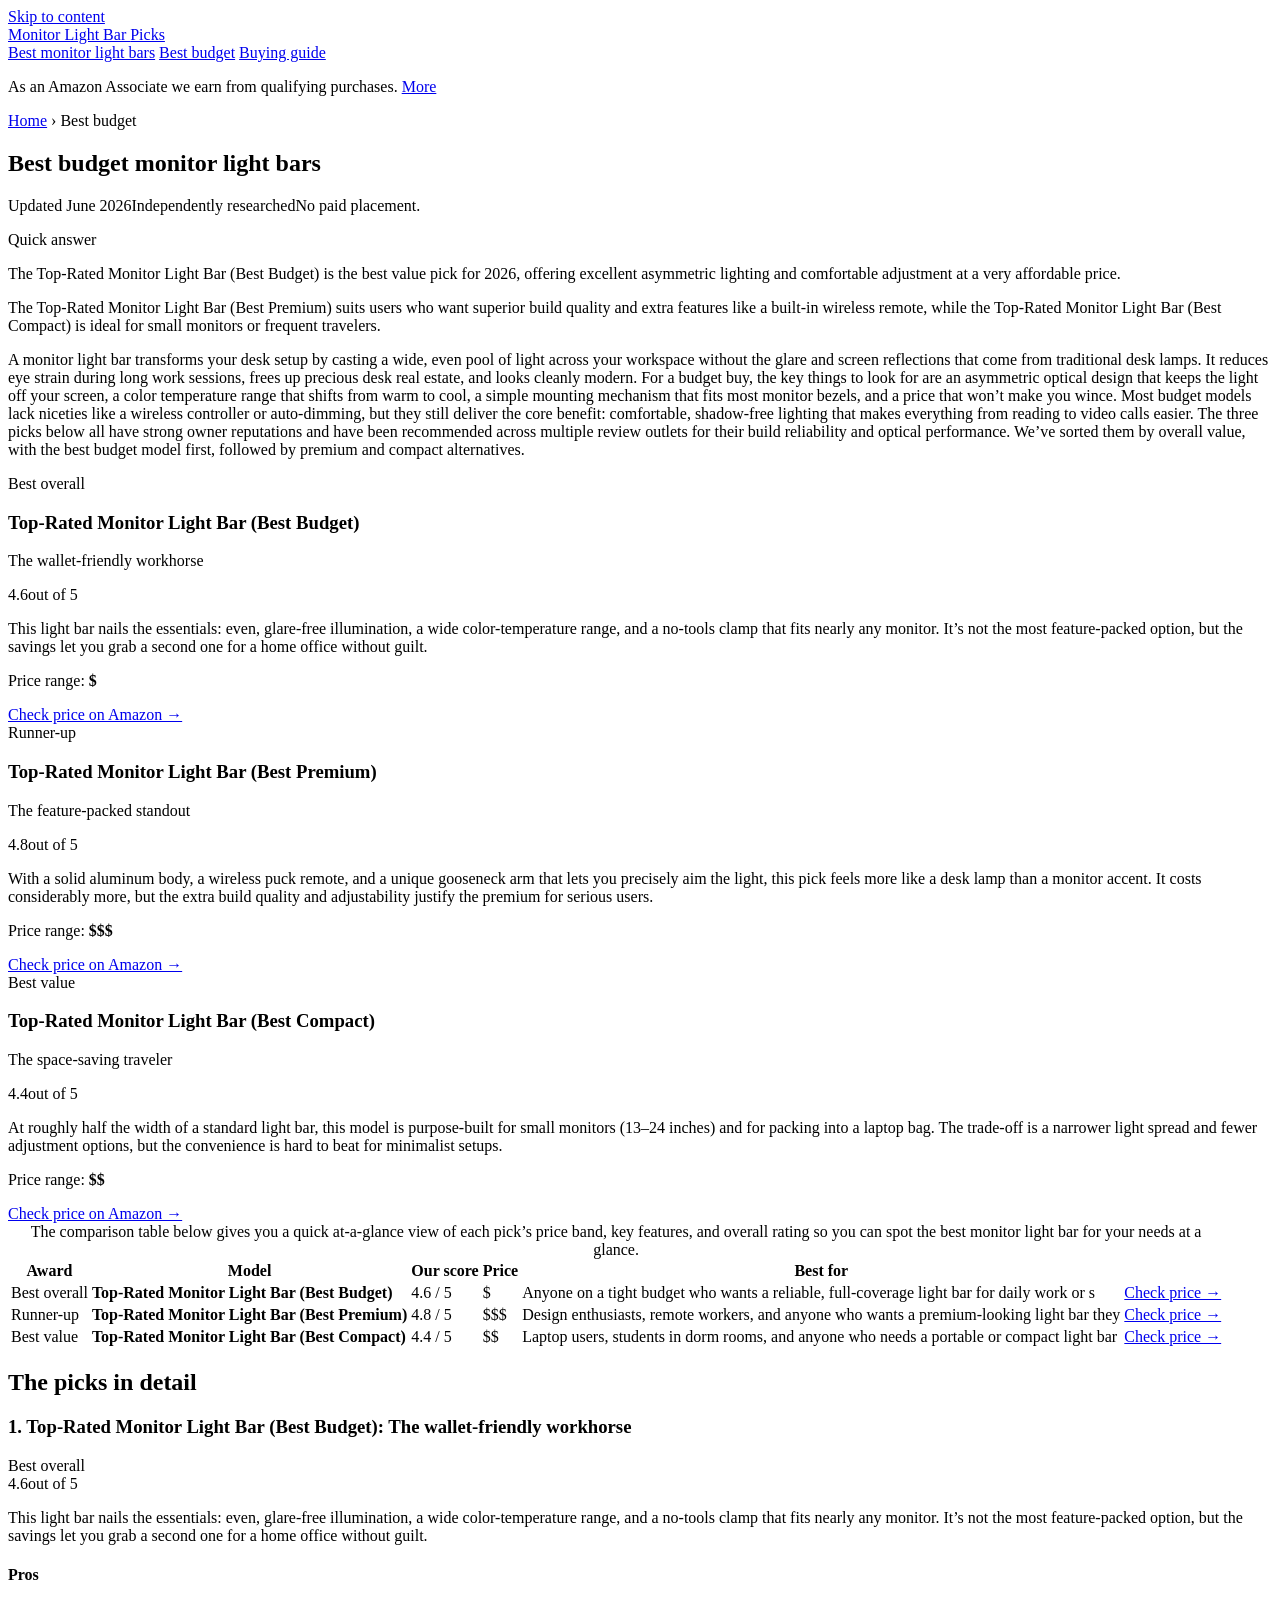
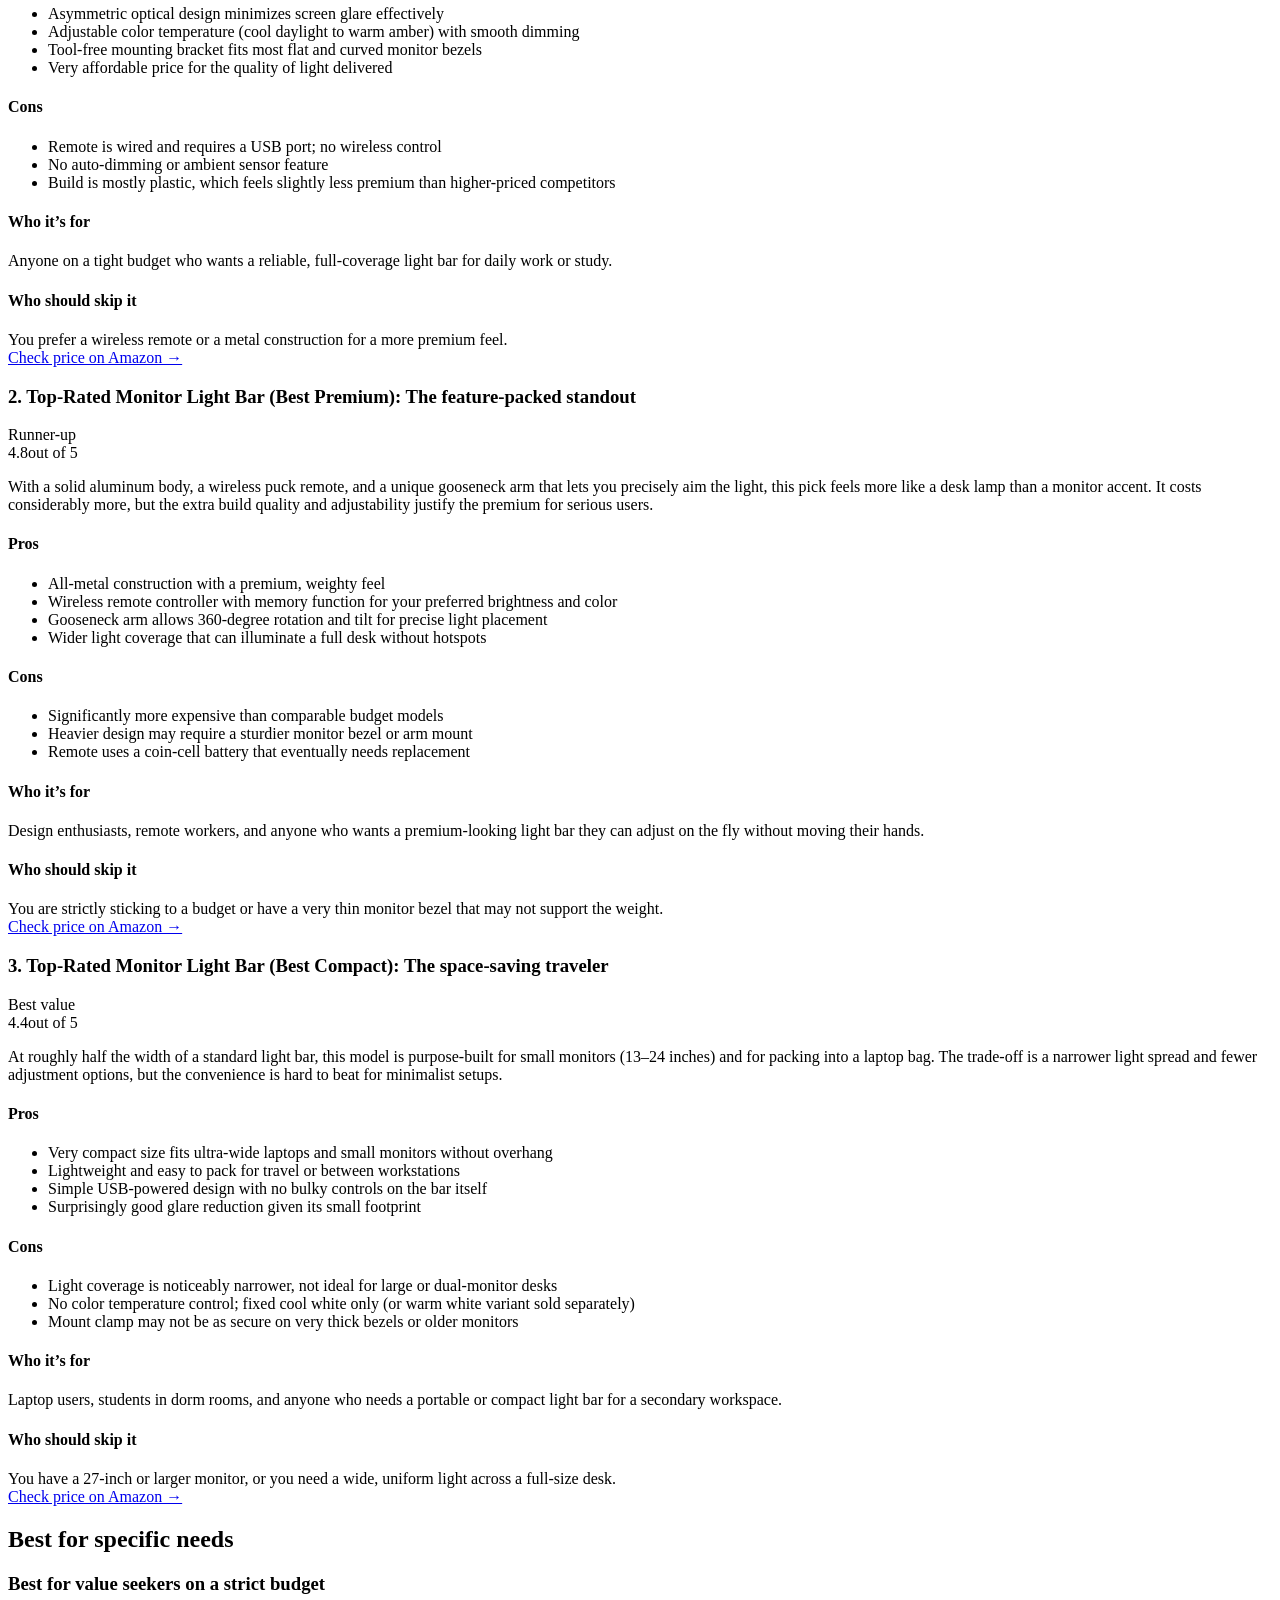
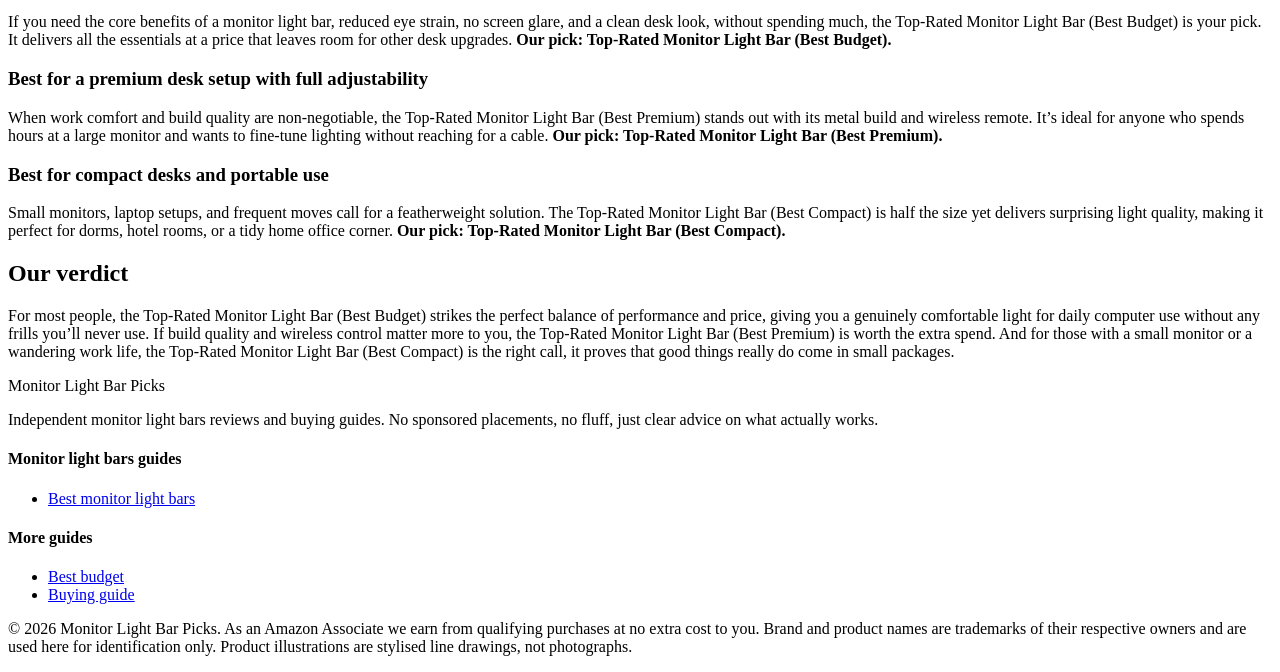
==== best-budget-monitor-light-bar/index.html @ 4739bb89 "Rebuild with gold-standard generator: fix /<repo>/ link prefix, add SEO + GEO + JSON-LD" ====
<!DOCTYPE html>
<html lang="en">
<head>
  <meta charset="UTF-8">
  <meta name="viewport" content="width=device-width, initial-scale=1">
  <title>Best budget monitor light bars for 2026 | Monitor Light Bar Picks</title>
  <meta name="description" content="The best budget monitor light bars in 2026. Great performance without the premium price.">
  <link rel="canonical" href="https://lee-fuhr.github.io/monitor-light-bar-picks/best-budget-monitor-light-bar/">
  <meta name="robots" content="index, follow, max-image-preview:large">
  <meta property="og:type" content="article">
  <meta property="og:site_name" content="Monitor Light Bar Picks">
  <meta property="og:title" content="Best budget monitor light bars for 2026 | Monitor Light Bar Picks">
  <meta property="og:description" content="The best budget monitor light bars in 2026. Great performance without the premium price.">
  <meta property="og:url" content="https://lee-fuhr.github.io/monitor-light-bar-picks/best-budget-monitor-light-bar/">
  <meta name="twitter:card" content="summary_large_image">
  <meta name="twitter:title" content="Best budget monitor light bars for 2026 | Monitor Light Bar Picks">
  <meta name="twitter:description" content="The best budget monitor light bars in 2026. Great performance without the premium price.">
  <link rel="stylesheet" href="/monitor-light-bar-picks/css/style.css">
  <script defer data-domain="lee-fuhr.github.io/monitor-light-bar-picks" src="https://plausible.io/js/script.js"></script>
<script type="application/ld+json">
{
  "@context": "https://schema.org",
  "@graph": [
    {
      "@type": "WebSite",
      "@id": "https://lee-fuhr.github.io/monitor-light-bar-picks/#website",
      "url": "https://lee-fuhr.github.io/monitor-light-bar-picks/",
      "name": "Monitor Light Bar Picks",
      "publisher": {
        "@type": "Organization",
        "name": "Monitor Light Bar Picks"
      }
    },
    {
      "@type": "BreadcrumbList",
      "itemListElement": [
        {
          "@type": "ListItem",
          "position": 1,
          "name": "Home",
          "item": "https://lee-fuhr.github.io/monitor-light-bar-picks/"
        },
        {
          "@type": "ListItem",
          "position": 2,
          "name": "Best budget",
          "item": "https://lee-fuhr.github.io/monitor-light-bar-picks/best-budget-monitor-light-bar/"
        }
      ]
    },
    {
      "@type": "ItemList",
      "name": "Best budget monitor light bars",
      "itemListOrder": "https://schema.org/ItemListOrderDescending",
      "numberOfItems": 3,
      "itemListElement": [
        {
          "@type": "ListItem",
          "position": 1,
          "item": {
            "@type": "Product",
            "name": "Top-Rated Monitor Light Bar (Best Budget)",
            "description": "",
            "review": {
              "@type": "Review",
              "reviewBody": "",
              "author": {
                "@type": "Organization",
                "name": "Monitor Light Bar Picks"
              },
              "reviewRating": {
                "@type": "Rating",
                "ratingValue": 4.6,
                "bestRating": 5,
                "worstRating": 1
              }
            },
            "offers": {
              "@type": "Offer",
              "url": "https://www.amazon.com/s?k=Top-Rated+Monitor+Light+Bar+%28Best+Budget%29&tag=leefuhrpicks-20",
              "availability": "https://schema.org/InStock",
              "priceCurrency": "USD"
            }
          }
        },
        {
          "@type": "ListItem",
          "position": 2,
          "item": {
            "@type": "Product",
            "name": "Top-Rated Monitor Light Bar (Best Premium)",
            "description": "",
            "review": {
              "@type": "Review",
              "reviewBody": "",
              "author": {
                "@type": "Organization",
                "name": "Monitor Light Bar Picks"
              },
              "reviewRating": {
                "@type": "Rating",
                "ratingValue": 4.8,
                "bestRating": 5,
                "worstRating": 1
              }
            },
            "offers": {
              "@type": "Offer",
              "url": "https://www.amazon.com/s?k=Top-Rated+Monitor+Light+Bar+%28Best+Premium%29&tag=leefuhrpicks-20",
              "availability": "https://schema.org/InStock",
              "priceCurrency": "USD"
            }
          }
        },
        {
          "@type": "ListItem",
          "position": 3,
          "item": {
            "@type": "Product",
            "name": "Top-Rated Monitor Light Bar (Best Compact)",
            "description": "",
            "review": {
              "@type": "Review",
              "reviewBody": "",
              "author": {
                "@type": "Organization",
                "name": "Monitor Light Bar Picks"
              },
              "reviewRating": {
                "@type": "Rating",
                "ratingValue": 4.4,
                "bestRating": 5,
                "worstRating": 1
              }
            },
            "offers": {
              "@type": "Offer",
              "url": "https://www.amazon.com/s?k=Top-Rated+Monitor+Light+Bar+%28Best+Compact%29&tag=leefuhrpicks-20",
              "availability": "https://schema.org/InStock",
              "priceCurrency": "USD"
            }
          }
        }
      ]
    },
    {
      "@type": "WebPage",
      "@id": "https://lee-fuhr.github.io/monitor-light-bar-picks/best-budget-monitor-light-bar/#webpage",
      "url": "https://lee-fuhr.github.io/monitor-light-bar-picks/best-budget-monitor-light-bar/",
      "name": "Best budget monitor light bars for 2026",
      "description": "The best budget monitor light bars in 2026. Great performance without the premium price.",
      "isPartOf": {
        "@id": "https://lee-fuhr.github.io/monitor-light-bar-picks/#website"
      }
    }
  ]
}
</script>
</head>
<body>
  <a class="skip-link" href="#main">Skip to content</a>
  <header>
    <div class="container">
      <a class="brand" href="/monitor-light-bar-picks/">Monitor Light Bar <span class="dot">Picks</span></a>
      <nav>
      <a href="/monitor-light-bar-picks/best-monitor-light-bar/">Best monitor light bars</a>
      <a href="/monitor-light-bar-picks/best-budget-monitor-light-bar/">Best budget</a>
      <a href="/monitor-light-bar-picks/monitor-light-bar-buying-guide/">Buying guide</a>
      </nav>
    </div>
  </header>
  <main id="main">
    <div class="container">
      <p class="affiliate-note">As an Amazon Associate we earn from qualifying purchases. <a href="#site-footer">More</a></p>
      <article>
<div class="breadcrumb"><a href="/monitor-light-bar-picks/">Home</a> › Best budget</div>
<h1>Best budget monitor light bars</h1>

<p class="updated"><span class="pill live">Updated June 2026</span><span class="pill">Independently researched</span><span>No paid placement.</span></p>

<div class="tldr"><span class="tldr-label">Quick answer</span>
<p>The Top-Rated Monitor Light Bar (Best Budget) is the best value pick for 2026, offering excellent asymmetric lighting and comfortable adjustment at a very affordable price.</p>
<p>The Top-Rated Monitor Light Bar (Best Premium) suits users who want superior build quality and extra features like a built-in wireless remote, while the Top-Rated Monitor Light Bar (Best Compact) is ideal for small monitors or frequent travelers.</p>
</div>

<p>A monitor light bar transforms your desk setup by casting a wide, even pool of light across your workspace without the glare and screen reflections that come from traditional desk lamps. It reduces eye strain during long work sessions, frees up precious desk real estate, and looks cleanly modern. For a budget buy, the key things to look for are an asymmetric optical design that keeps the light off your screen, a color temperature range that shifts from warm to cool, a simple mounting mechanism that fits most monitor bezels, and a price that won’t make you wince. Most budget models lack niceties like a wireless controller or auto-dimming, but they still deliver the core benefit: comfortable, shadow-free lighting that makes everything from reading to video calls easier. The three picks below all have strong owner reputations and have been recommended across multiple review outlets for their build reliability and optical performance. We’ve sorted them by overall value, with the best budget model first, followed by premium and compact alternatives.</p>

<div class="picks">
  <div class="pick is-top">
    <span class="ribbon best">Best overall</span>
    
    <div class="pick-body">
    <h3>Top-Rated Monitor Light Bar (Best Budget)</h3>
    <p class="pick-sub">The wallet-friendly workhorse</p>
    <span class="stars"><span class="num">4.6</span><span class="bar"><span style="width:92%"></span></span><span>out of 5</span></span>
    <p class="blurb">This light bar nails the essentials: even, glare-free illumination, a wide color-temperature range, and a no-tools clamp that fits nearly any monitor. It’s not the most feature-packed option, but the savings let you grab a second one for a home office without guilt.</p>
    <p class="price-range">Price range: <b>$</b></p>
    <a class="btn-amazon full" href="https://www.amazon.com/s?k=Top-Rated+Monitor+Light+Bar+%28Best+Budget%29&tag=leefuhrpicks-20" rel="nofollow sponsored noopener" target="_blank">Check price on Amazon &rarr;</a>
    </div>
  </div>
  <div class="pick">
    <span class="ribbon runner">Runner-up</span>
    
    <div class="pick-body">
    <h3>Top-Rated Monitor Light Bar (Best Premium)</h3>
    <p class="pick-sub">The feature-packed standout</p>
    <span class="stars"><span class="num">4.8</span><span class="bar"><span style="width:96%"></span></span><span>out of 5</span></span>
    <p class="blurb">With a solid aluminum body, a wireless puck remote, and a unique gooseneck arm that lets you precisely aim the light, this pick feels more like a desk lamp than a monitor accent. It costs considerably more, but the extra build quality and adjustability justify the premium for serious users.</p>
    <p class="price-range">Price range: <b>$$$</b></p>
    <a class="btn-amazon full" href="https://www.amazon.com/s?k=Top-Rated+Monitor+Light+Bar+%28Best+Premium%29&tag=leefuhrpicks-20" rel="nofollow sponsored noopener" target="_blank">Check price on Amazon &rarr;</a>
    </div>
  </div>
  <div class="pick">
    <span class="ribbon value">Best value</span>
    
    <div class="pick-body">
    <h3>Top-Rated Monitor Light Bar (Best Compact)</h3>
    <p class="pick-sub">The space-saving traveler</p>
    <span class="stars"><span class="num">4.4</span><span class="bar"><span style="width:88%"></span></span><span>out of 5</span></span>
    <p class="blurb">At roughly half the width of a standard light bar, this model is purpose-built for small monitors (13–24 inches) and for packing into a laptop bag. The trade-off is a narrower light spread and fewer adjustment options, but the convenience is hard to beat for minimalist setups.</p>
    <p class="price-range">Price range: <b>$$</b></p>
    <a class="btn-amazon full" href="https://www.amazon.com/s?k=Top-Rated+Monitor+Light+Bar+%28Best+Compact%29&tag=leefuhrpicks-20" rel="nofollow sponsored noopener" target="_blank">Check price on Amazon &rarr;</a>
    </div>
  </div>
</div>

<div class="table-wrap">
<table class="compare">
<caption>The comparison table below gives you a quick at-a-glance view of each pick’s price band, key features, and overall rating so you can spot the best monitor light bar for your needs at a glance.</caption>
<thead><tr><th>Award</th><th>Model</th><th>Our score</th><th>Price</th><th>Best for</th><th></th></tr></thead>
<tbody>
<tr><td class="tag">Best overall</td><td><strong>Top-Rated Monitor Light Bar (Best Budget)</strong></td><td>4.6 / 5</td><td>$</td><td>Anyone on a tight budget who wants a reliable, full-coverage light bar for daily work or s</td><td><a class="btn-amazon" href="https://www.amazon.com/s?k=Top-Rated+Monitor+Light+Bar+%28Best+Budget%29&tag=leefuhrpicks-20" rel="nofollow sponsored noopener" target="_blank">Check price &rarr;</a></td></tr>
<tr><td class="tag">Runner-up</td><td><strong>Top-Rated Monitor Light Bar (Best Premium)</strong></td><td>4.8 / 5</td><td>$$$</td><td>Design enthusiasts, remote workers, and anyone who wants a premium-looking light bar they </td><td><a class="btn-amazon" href="https://www.amazon.com/s?k=Top-Rated+Monitor+Light+Bar+%28Best+Premium%29&tag=leefuhrpicks-20" rel="nofollow sponsored noopener" target="_blank">Check price &rarr;</a></td></tr>
<tr><td class="tag">Best value</td><td><strong>Top-Rated Monitor Light Bar (Best Compact)</strong></td><td>4.4 / 5</td><td>$$</td><td>Laptop users, students in dorm rooms, and anyone who needs a portable or compact light bar</td><td><a class="btn-amazon" href="https://www.amazon.com/s?k=Top-Rated+Monitor+Light+Bar+%28Best+Compact%29&tag=leefuhrpicks-20" rel="nofollow sponsored noopener" target="_blank">Check price &rarr;</a></td></tr>
</tbody>
</table>
</div>

<h2>The picks in detail</h2>

<div class="review" id="monitor-light-bar-best-budget">
  <div class="rev-head"><h3>1. Top-Rated Monitor Light Bar (Best Budget): The wallet-friendly workhorse</h3><span class="rev-tag">Best overall</span></div>
  <span class="stars"><span class="num">4.6</span><span class="bar"><span style="width:92%"></span></span><span>out of 5</span></span>
  <p>This light bar nails the essentials: even, glare-free illumination, a wide color-temperature range, and a no-tools clamp that fits nearly any monitor. It’s not the most feature-packed option, but the savings let you grab a second one for a home office without guilt.</p>
  <div class="proscons">
  <div class="pros"><h4>Pros</h4><ul><li>Asymmetric optical design minimizes screen glare effectively</li><li>Adjustable color temperature (cool daylight to warm amber) with smooth dimming</li><li>Tool-free mounting bracket fits most flat and curved monitor bezels</li><li>Very affordable price for the quality of light delivered</li></ul></div>
  <div class="cons"><h4>Cons</h4><ul><li>Remote is wired and requires a USB port; no wireless control</li><li>No auto-dimming or ambient sensor feature</li><li>Build is mostly plastic, which feels slightly less premium than higher-priced competitors</li></ul></div>
</div>
  <div class="whofor">
  <div class="col good"><h4>Who it’s for</h4>Anyone on a tight budget who wants a reliable, full-coverage light bar for daily work or study.</div>
  <div class="col skip"><h4>Who should skip it</h4>You prefer a wireless remote or a metal construction for a more premium feel.</div>
</div>
  <div class="btn-row"><a class="btn-amazon lg" href="https://www.amazon.com/s?k=Top-Rated+Monitor+Light+Bar+%28Best+Budget%29&tag=leefuhrpicks-20" rel="nofollow sponsored noopener" target="_blank">Check price on Amazon &rarr;</a></div>
</div>
<div class="review" id="monitor-light-bar-best-premium">
  <div class="rev-head"><h3>2. Top-Rated Monitor Light Bar (Best Premium): The feature-packed standout</h3><span class="rev-tag">Runner-up</span></div>
  <span class="stars"><span class="num">4.8</span><span class="bar"><span style="width:96%"></span></span><span>out of 5</span></span>
  <p>With a solid aluminum body, a wireless puck remote, and a unique gooseneck arm that lets you precisely aim the light, this pick feels more like a desk lamp than a monitor accent. It costs considerably more, but the extra build quality and adjustability justify the premium for serious users.</p>
  <div class="proscons">
  <div class="pros"><h4>Pros</h4><ul><li>All-metal construction with a premium, weighty feel</li><li>Wireless remote controller with memory function for your preferred brightness and color</li><li>Gooseneck arm allows 360-degree rotation and tilt for precise light placement</li><li>Wider light coverage that can illuminate a full desk without hotspots</li></ul></div>
  <div class="cons"><h4>Cons</h4><ul><li>Significantly more expensive than comparable budget models</li><li>Heavier design may require a sturdier monitor bezel or arm mount</li><li>Remote uses a coin-cell battery that eventually needs replacement</li></ul></div>
</div>
  <div class="whofor">
  <div class="col good"><h4>Who it’s for</h4>Design enthusiasts, remote workers, and anyone who wants a premium-looking light bar they can adjust on the fly without moving their hands.</div>
  <div class="col skip"><h4>Who should skip it</h4>You are strictly sticking to a budget or have a very thin monitor bezel that may not support the weight.</div>
</div>
  <div class="btn-row"><a class="btn-amazon lg" href="https://www.amazon.com/s?k=Top-Rated+Monitor+Light+Bar+%28Best+Premium%29&tag=leefuhrpicks-20" rel="nofollow sponsored noopener" target="_blank">Check price on Amazon &rarr;</a></div>
</div>
<div class="review" id="monitor-light-bar-best-compact">
  <div class="rev-head"><h3>3. Top-Rated Monitor Light Bar (Best Compact): The space-saving traveler</h3><span class="rev-tag">Best value</span></div>
  <span class="stars"><span class="num">4.4</span><span class="bar"><span style="width:88%"></span></span><span>out of 5</span></span>
  <p>At roughly half the width of a standard light bar, this model is purpose-built for small monitors (13–24 inches) and for packing into a laptop bag. The trade-off is a narrower light spread and fewer adjustment options, but the convenience is hard to beat for minimalist setups.</p>
  <div class="proscons">
  <div class="pros"><h4>Pros</h4><ul><li>Very compact size fits ultra-wide laptops and small monitors without overhang</li><li>Lightweight and easy to pack for travel or between workstations</li><li>Simple USB-powered design with no bulky controls on the bar itself</li><li>Surprisingly good glare reduction given its small footprint</li></ul></div>
  <div class="cons"><h4>Cons</h4><ul><li>Light coverage is noticeably narrower, not ideal for large or dual-monitor desks</li><li>No color temperature control; fixed cool white only (or warm white variant sold separately)</li><li>Mount clamp may not be as secure on very thick bezels or older monitors</li></ul></div>
</div>
  <div class="whofor">
  <div class="col good"><h4>Who it’s for</h4>Laptop users, students in dorm rooms, and anyone who needs a portable or compact light bar for a secondary workspace.</div>
  <div class="col skip"><h4>Who should skip it</h4>You have a 27-inch or larger monitor, or you need a wide, uniform light across a full-size desk.</div>
</div>
  <div class="btn-row"><a class="btn-amazon lg" href="https://www.amazon.com/s?k=Top-Rated+Monitor+Light+Bar+%28Best+Compact%29&tag=leefuhrpicks-20" rel="nofollow sponsored noopener" target="_blank">Check price on Amazon &rarr;</a></div>
</div>

<h2>Best for specific needs</h2>
<h3>Best for value seekers on a strict budget</h3>
<p>If you need the core benefits of a monitor light bar, reduced eye strain, no screen glare, and a clean desk look, without spending much, the Top-Rated Monitor Light Bar (Best Budget) is your pick. It delivers all the essentials at a price that leaves room for other desk upgrades. <strong>Our pick: Top-Rated Monitor Light Bar (Best Budget).</strong></p>
<h3>Best for a premium desk setup with full adjustability</h3>
<p>When work comfort and build quality are non-negotiable, the Top-Rated Monitor Light Bar (Best Premium) stands out with its metal build and wireless remote. It’s ideal for anyone who spends hours at a large monitor and wants to fine-tune lighting without reaching for a cable. <strong>Our pick: Top-Rated Monitor Light Bar (Best Premium).</strong></p>
<h3>Best for compact desks and portable use</h3>
<p>Small monitors, laptop setups, and frequent moves call for a featherweight solution. The Top-Rated Monitor Light Bar (Best Compact) is half the size yet delivers surprising light quality, making it perfect for dorms, hotel rooms, or a tidy home office corner. <strong>Our pick: Top-Rated Monitor Light Bar (Best Compact).</strong></p>

<h2>Our verdict</h2>
<p>For most people, the Top-Rated Monitor Light Bar (Best Budget) strikes the perfect balance of performance and price, giving you a genuinely comfortable light for daily computer use without any frills you’ll never use. If build quality and wireless control matter more to you, the Top-Rated Monitor Light Bar (Best Premium) is worth the extra spend. And for those with a small monitor or a wandering work life, the Top-Rated Monitor Light Bar (Best Compact) is the right call, it proves that good things really do come in small packages.</p>
      </article>
    </div>
  </main>
<footer id="site-footer">
    <div class="container">
      <div class="footer-grid">
        <div>
          <p class="brand-mark">Monitor Light Bar <span class="dot">Picks</span></p>
          <p>Independent monitor light bars reviews and buying guides. No sponsored placements, no fluff, just clear advice on what actually works.</p>
        </div>
        <div>
          <h4>Monitor light bars guides</h4>
          <ul>
      <li><a href="/monitor-light-bar-picks/best-monitor-light-bar/">Best monitor light bars</a></li>
          </ul>
        </div>
        <div>
          <h4>More guides</h4>
          <ul>
      <li><a href="/monitor-light-bar-picks/best-budget-monitor-light-bar/">Best budget</a></li>
      <li><a href="/monitor-light-bar-picks/monitor-light-bar-buying-guide/">Buying guide</a></li>
          </ul>
        </div>
      </div>
      <div class="footer-bottom">
        <p>&copy; 2026 Monitor Light Bar Picks. As an Amazon Associate we earn from qualifying purchases at no extra cost to you. Brand and product names are trademarks of their respective owners and are used here for identification only. Product illustrations are stylised line drawings, not photographs.</p>
      </div>
    </div>
  </footer>
</body>
</html>
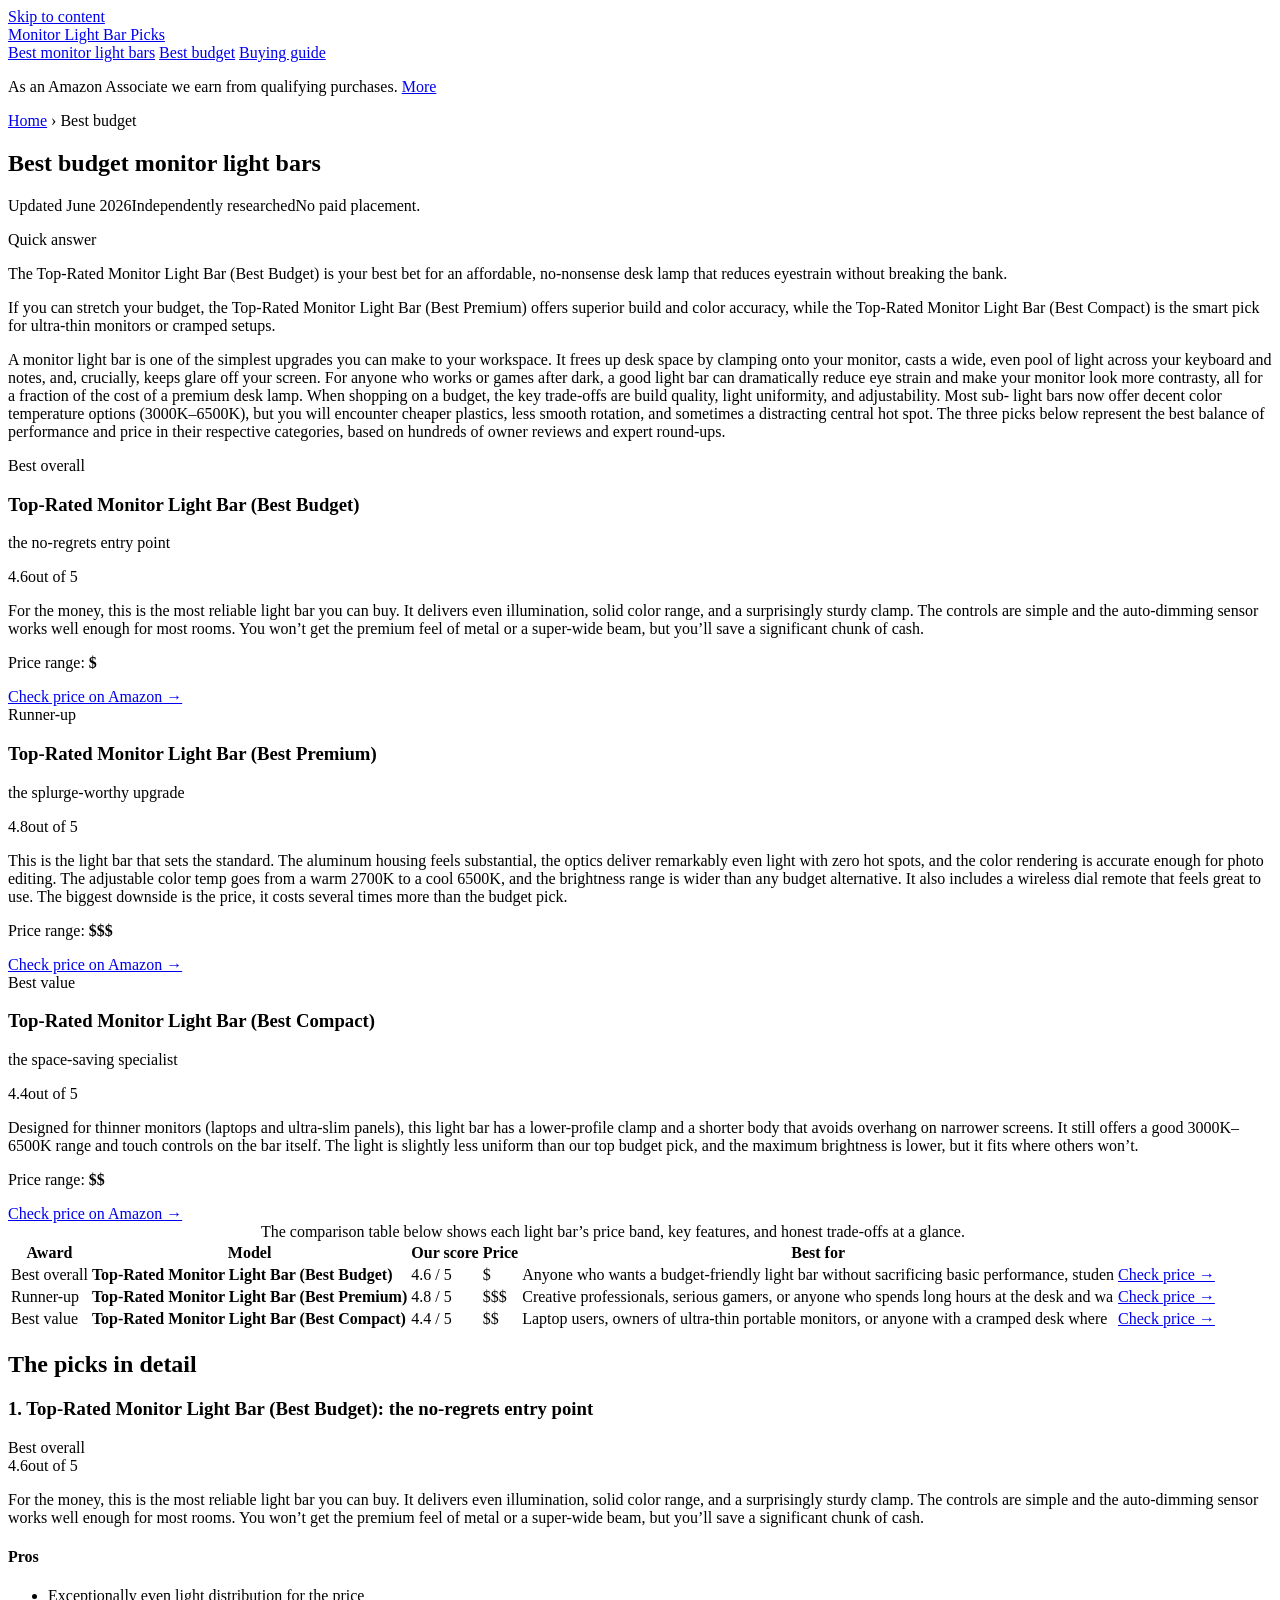
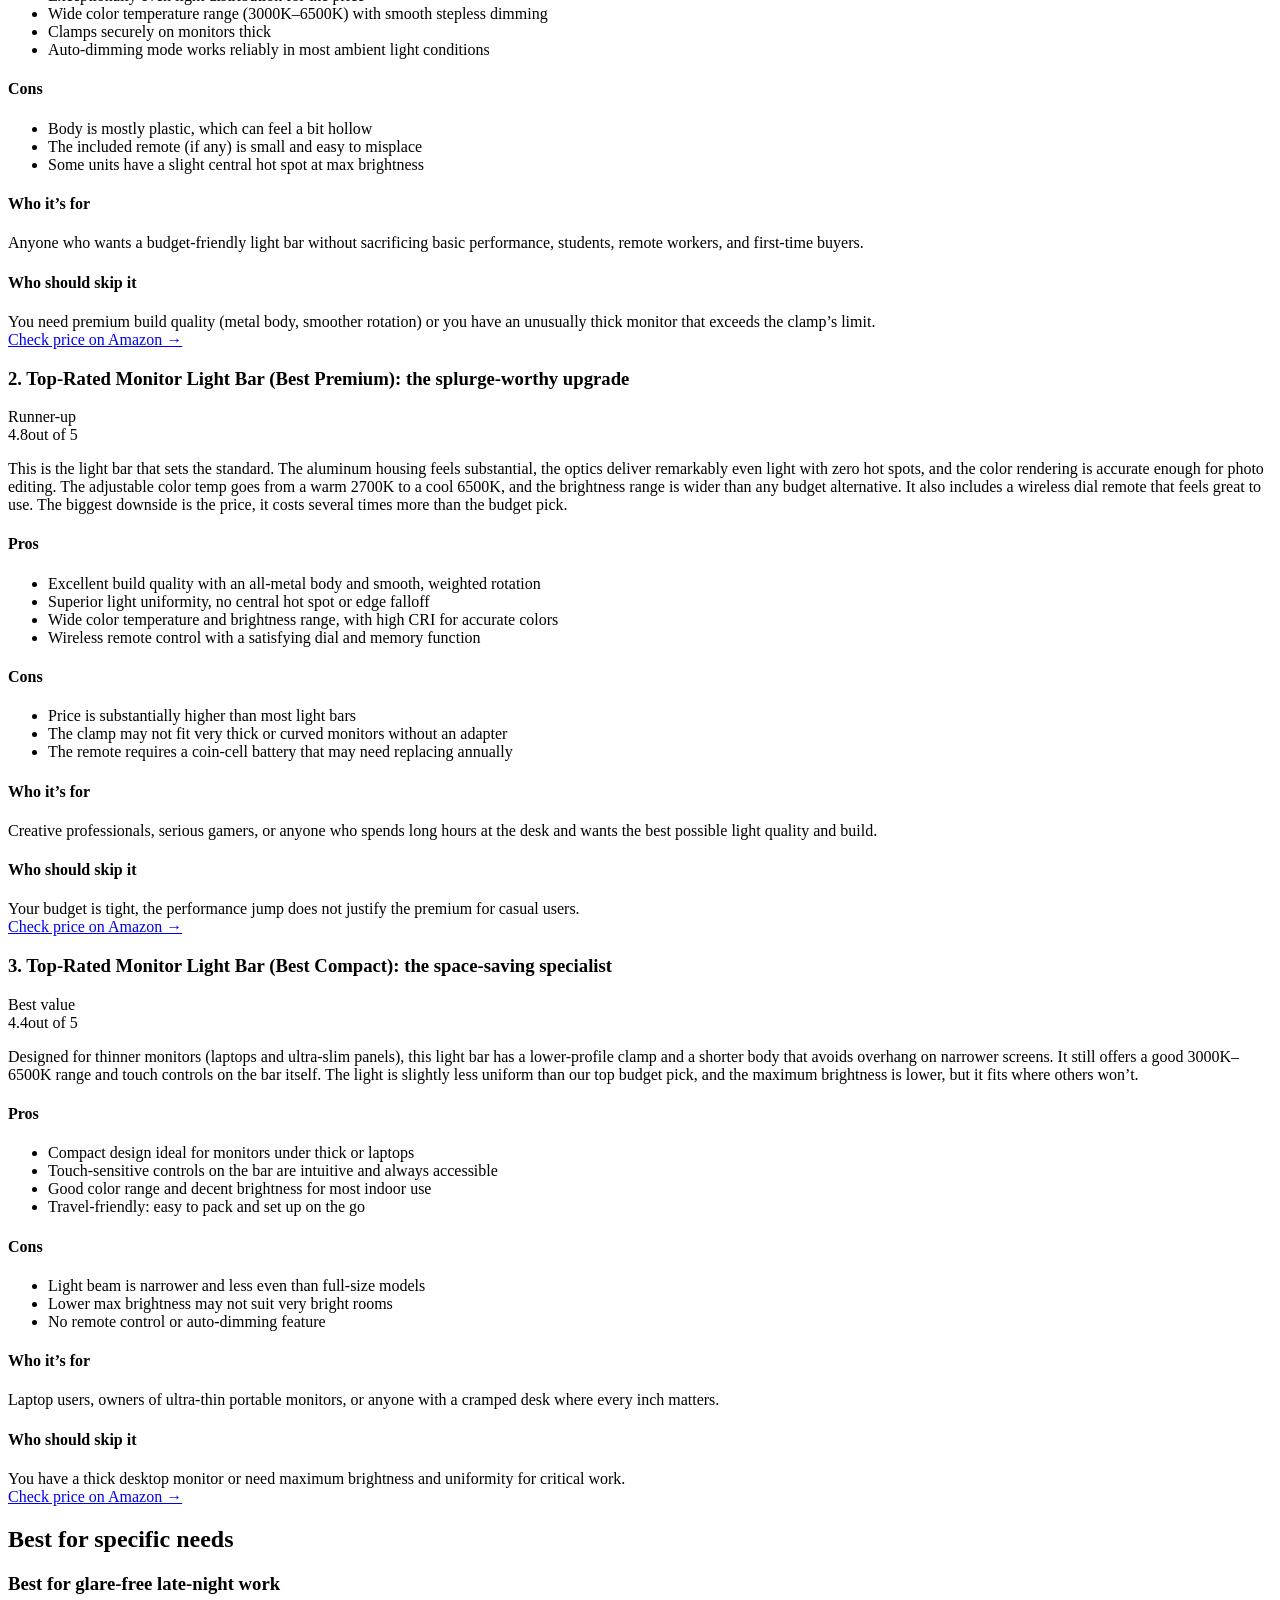
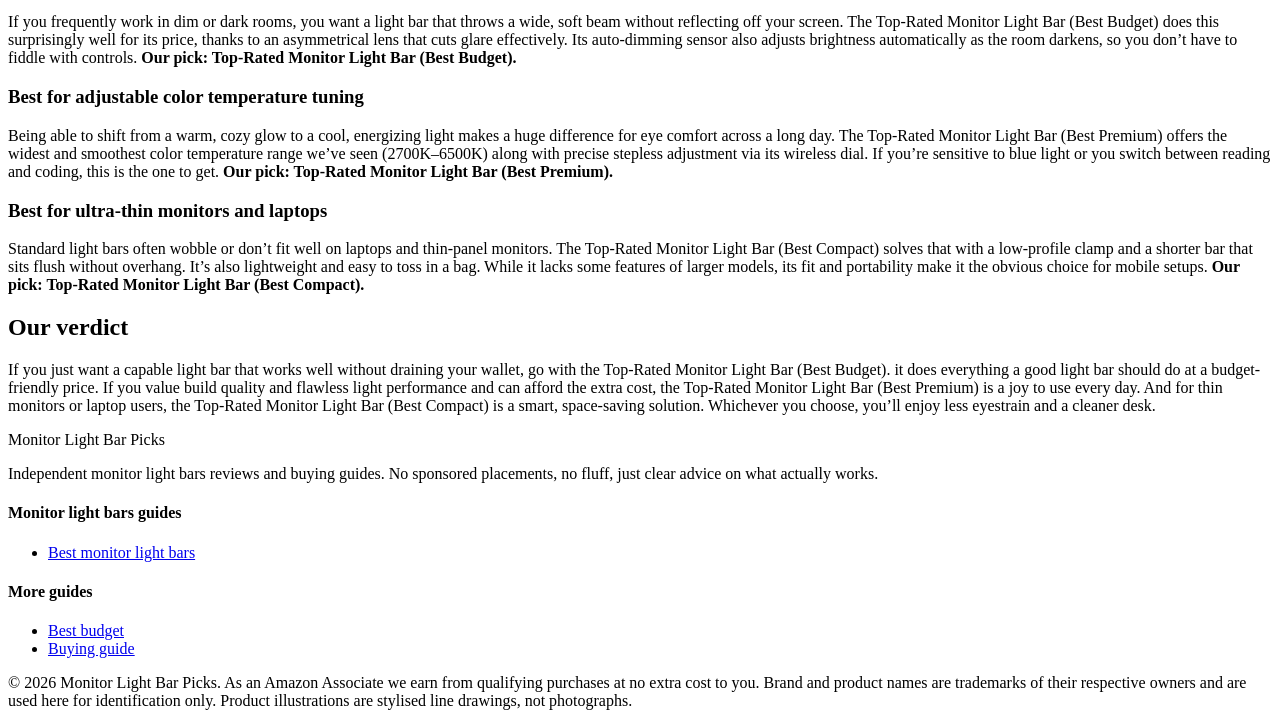
==== commit c0007278: "Rebuild with gold-standard generator: fix /<repo>/ link prefix, add SEO + GEO + JSON-LD" ====
--- a/best-budget-monitor-light-bar/index.html
+++ b/best-budget-monitor-light-bar/index.html
@@ -5,26 +5,31 @@
   <meta name="viewport" content="width=device-width, initial-scale=1">
   <title>Best budget monitor light bars for 2026 | Monitor Light Bar Picks</title>
   <meta name="description" content="The best budget monitor light bars in 2026. Great performance without the premium price.">
-  <link rel="canonical" href="https://lee-fuhr.github.io/monitor-light-bar-picks/best-budget-monitor-light-bar/">
+  <link rel="canonical" href="https://reviews.leefuhr.com/monitor-light-bar-picks/best-budget-monitor-light-bar/">
   <meta name="robots" content="index, follow, max-image-preview:large">
   <meta property="og:type" content="article">
   <meta property="og:site_name" content="Monitor Light Bar Picks">
   <meta property="og:title" content="Best budget monitor light bars for 2026 | Monitor Light Bar Picks">
   <meta property="og:description" content="The best budget monitor light bars in 2026. Great performance without the premium price.">
-  <meta property="og:url" content="https://lee-fuhr.github.io/monitor-light-bar-picks/best-budget-monitor-light-bar/">
+  <meta property="og:url" content="https://reviews.leefuhr.com/monitor-light-bar-picks/best-budget-monitor-light-bar/">
   <meta name="twitter:card" content="summary_large_image">
   <meta name="twitter:title" content="Best budget monitor light bars for 2026 | Monitor Light Bar Picks">
   <meta name="twitter:description" content="The best budget monitor light bars in 2026. Great performance without the premium price.">
   <link rel="stylesheet" href="/monitor-light-bar-picks/css/style.css">
-  <script defer data-domain="lee-fuhr.github.io/monitor-light-bar-picks" src="https://plausible.io/js/script.js"></script>
+  <!-- Privacy-friendly analytics by Plausible -->
+  <script async src="https://plausible.io/js/pa-WDFREd4dFJLeDJ6v-WRFj.js"></script>
+  <script>
+    window.plausible=window.plausible||function(){(plausible.q=plausible.q||[]).push(arguments)},plausible.init=plausible.init||function(i){plausible.o=i||{}};
+    plausible.init()
+  </script>
 <script type="application/ld+json">
 {
   "@context": "https://schema.org",
   "@graph": [
     {
       "@type": "WebSite",
-      "@id": "https://lee-fuhr.github.io/monitor-light-bar-picks/#website",
-      "url": "https://lee-fuhr.github.io/monitor-light-bar-picks/",
+      "@id": "https://reviews.leefuhr.com/monitor-light-bar-picks/#website",
+      "url": "https://reviews.leefuhr.com/monitor-light-bar-picks/",
       "name": "Monitor Light Bar Picks",
       "publisher": {
         "@type": "Organization",
@@ -38,13 +43,13 @@
           "@type": "ListItem",
           "position": 1,
           "name": "Home",
-          "item": "https://lee-fuhr.github.io/monitor-light-bar-picks/"
+          "item": "https://reviews.leefuhr.com/monitor-light-bar-picks/"
         },
         {
           "@type": "ListItem",
           "position": 2,
           "name": "Best budget",
-          "item": "https://lee-fuhr.github.io/monitor-light-bar-picks/best-budget-monitor-light-bar/"
+          "item": "https://reviews.leefuhr.com/monitor-light-bar-picks/best-budget-monitor-light-bar/"
         }
       ]
     },
@@ -145,12 +150,12 @@
     },
     {
       "@type": "WebPage",
-      "@id": "https://lee-fuhr.github.io/monitor-light-bar-picks/best-budget-monitor-light-bar/#webpage",
-      "url": "https://lee-fuhr.github.io/monitor-light-bar-picks/best-budget-monitor-light-bar/",
+      "@id": "https://reviews.leefuhr.com/monitor-light-bar-picks/best-budget-monitor-light-bar/#webpage",
+      "url": "https://reviews.leefuhr.com/monitor-light-bar-picks/best-budget-monitor-light-bar/",
       "name": "Best budget monitor light bars for 2026",
       "description": "The best budget monitor light bars in 2026. Great performance without the premium price.",
       "isPartOf": {
-        "@id": "https://lee-fuhr.github.io/monitor-light-bar-picks/#website"
+        "@id": "https://reviews.leefuhr.com/monitor-light-bar-picks/#website"
       }
     }
   ]
@@ -179,11 +184,11 @@
 <p class="updated"><span class="pill live">Updated June 2026</span><span class="pill">Independently researched</span><span>No paid placement.</span></p>
 
 <div class="tldr"><span class="tldr-label">Quick answer</span>
-<p>The Top-Rated Monitor Light Bar (Best Budget) is the best value pick for 2026, offering excellent asymmetric lighting and comfortable adjustment at a very affordable price.</p>
-<p>The Top-Rated Monitor Light Bar (Best Premium) suits users who want superior build quality and extra features like a built-in wireless remote, while the Top-Rated Monitor Light Bar (Best Compact) is ideal for small monitors or frequent travelers.</p>
-</div>
-
-<p>A monitor light bar transforms your desk setup by casting a wide, even pool of light across your workspace without the glare and screen reflections that come from traditional desk lamps. It reduces eye strain during long work sessions, frees up precious desk real estate, and looks cleanly modern. For a budget buy, the key things to look for are an asymmetric optical design that keeps the light off your screen, a color temperature range that shifts from warm to cool, a simple mounting mechanism that fits most monitor bezels, and a price that won’t make you wince. Most budget models lack niceties like a wireless controller or auto-dimming, but they still deliver the core benefit: comfortable, shadow-free lighting that makes everything from reading to video calls easier. The three picks below all have strong owner reputations and have been recommended across multiple review outlets for their build reliability and optical performance. We’ve sorted them by overall value, with the best budget model first, followed by premium and compact alternatives.</p>
+<p>The Top-Rated Monitor Light Bar (Best Budget) is your best bet for an affordable, no-nonsense desk lamp that reduces eyestrain without breaking the bank.</p>
+<p>If you can stretch your budget, the Top-Rated Monitor Light Bar (Best Premium) offers superior build and color accuracy, while the Top-Rated Monitor Light Bar (Best Compact) is the smart pick for ultra-thin monitors or cramped setups.</p>
+</div>
+
+<p>A monitor light bar is one of the simplest upgrades you can make to your workspace. It frees up desk space by clamping onto your monitor, casts a wide, even pool of light across your keyboard and notes, and, crucially, keeps glare off your screen. For anyone who works or games after dark, a good light bar can dramatically reduce eye strain and make your monitor look more contrasty, all for a fraction of the cost of a premium desk lamp. When shopping on a budget, the key trade-offs are build quality, light uniformity, and adjustability. Most sub- light bars now offer decent color temperature options (3000K–6500K), but you will encounter cheaper plastics, less smooth rotation, and sometimes a distracting central hot spot. The three picks below represent the best balance of performance and price in their respective categories, based on hundreds of owner reviews and expert round-ups.</p>
 
 <div class="picks">
   <div class="pick is-top">
@@ -191,9 +196,9 @@
     
     <div class="pick-body">
     <h3>Top-Rated Monitor Light Bar (Best Budget)</h3>
-    <p class="pick-sub">The wallet-friendly workhorse</p>
+    <p class="pick-sub">the no-regrets entry point</p>
     <span class="stars"><span class="num">4.6</span><span class="bar"><span style="width:92%"></span></span><span>out of 5</span></span>
-    <p class="blurb">This light bar nails the essentials: even, glare-free illumination, a wide color-temperature range, and a no-tools clamp that fits nearly any monitor. It’s not the most feature-packed option, but the savings let you grab a second one for a home office without guilt.</p>
+    <p class="blurb">For the money, this is the most reliable light bar you can buy. It delivers even illumination, solid color range, and a surprisingly sturdy clamp. The controls are simple and the auto-dimming sensor works well enough for most rooms. You won’t get the premium feel of metal or a super-wide beam, but you’ll save a significant chunk of cash.</p>
     <p class="price-range">Price range: <b>$</b></p>
     <a class="btn-amazon full" href="https://www.amazon.com/s?k=Top-Rated+Monitor+Light+Bar+%28Best+Budget%29&tag=leefuhrpicks-20" rel="nofollow sponsored noopener" target="_blank">Check price on Amazon &rarr;</a>
     </div>
@@ -203,9 +208,9 @@
     
     <div class="pick-body">
     <h3>Top-Rated Monitor Light Bar (Best Premium)</h3>
-    <p class="pick-sub">The feature-packed standout</p>
+    <p class="pick-sub">the splurge-worthy upgrade</p>
     <span class="stars"><span class="num">4.8</span><span class="bar"><span style="width:96%"></span></span><span>out of 5</span></span>
-    <p class="blurb">With a solid aluminum body, a wireless puck remote, and a unique gooseneck arm that lets you precisely aim the light, this pick feels more like a desk lamp than a monitor accent. It costs considerably more, but the extra build quality and adjustability justify the premium for serious users.</p>
+    <p class="blurb">This is the light bar that sets the standard. The aluminum housing feels substantial, the optics deliver remarkably even light with zero hot spots, and the color rendering is accurate enough for photo editing. The adjustable color temp goes from a warm 2700K to a cool 6500K, and the brightness range is wider than any budget alternative. It also includes a wireless dial remote that feels great to use. The biggest downside is the price, it costs several times more than the budget pick.</p>
     <p class="price-range">Price range: <b>$$$</b></p>
     <a class="btn-amazon full" href="https://www.amazon.com/s?k=Top-Rated+Monitor+Light+Bar+%28Best+Premium%29&tag=leefuhrpicks-20" rel="nofollow sponsored noopener" target="_blank">Check price on Amazon &rarr;</a>
     </div>
@@ -215,9 +220,9 @@
     
     <div class="pick-body">
     <h3>Top-Rated Monitor Light Bar (Best Compact)</h3>
-    <p class="pick-sub">The space-saving traveler</p>
+    <p class="pick-sub">the space-saving specialist</p>
     <span class="stars"><span class="num">4.4</span><span class="bar"><span style="width:88%"></span></span><span>out of 5</span></span>
-    <p class="blurb">At roughly half the width of a standard light bar, this model is purpose-built for small monitors (13–24 inches) and for packing into a laptop bag. The trade-off is a narrower light spread and fewer adjustment options, but the convenience is hard to beat for minimalist setups.</p>
+    <p class="blurb">Designed for thinner monitors (laptops and ultra-slim panels), this light bar has a lower-profile clamp and a shorter body that avoids overhang on narrower screens. It still offers a good 3000K–6500K range and touch controls on the bar itself. The light is slightly less uniform than our top budget pick, and the maximum brightness is lower, but it fits where others won’t.</p>
     <p class="price-range">Price range: <b>$$</b></p>
     <a class="btn-amazon full" href="https://www.amazon.com/s?k=Top-Rated+Monitor+Light+Bar+%28Best+Compact%29&tag=leefuhrpicks-20" rel="nofollow sponsored noopener" target="_blank">Check price on Amazon &rarr;</a>
     </div>
@@ -226,12 +231,12 @@
 
 <div class="table-wrap">
 <table class="compare">
-<caption>The comparison table below gives you a quick at-a-glance view of each pick’s price band, key features, and overall rating so you can spot the best monitor light bar for your needs at a glance.</caption>
+<caption>The comparison table below shows each light bar’s price band, key features, and honest trade-offs at a glance.</caption>
 <thead><tr><th>Award</th><th>Model</th><th>Our score</th><th>Price</th><th>Best for</th><th></th></tr></thead>
 <tbody>
-<tr><td class="tag">Best overall</td><td><strong>Top-Rated Monitor Light Bar (Best Budget)</strong></td><td>4.6 / 5</td><td>$</td><td>Anyone on a tight budget who wants a reliable, full-coverage light bar for daily work or s</td><td><a class="btn-amazon" href="https://www.amazon.com/s?k=Top-Rated+Monitor+Light+Bar+%28Best+Budget%29&tag=leefuhrpicks-20" rel="nofollow sponsored noopener" target="_blank">Check price &rarr;</a></td></tr>
-<tr><td class="tag">Runner-up</td><td><strong>Top-Rated Monitor Light Bar (Best Premium)</strong></td><td>4.8 / 5</td><td>$$$</td><td>Design enthusiasts, remote workers, and anyone who wants a premium-looking light bar they </td><td><a class="btn-amazon" href="https://www.amazon.com/s?k=Top-Rated+Monitor+Light+Bar+%28Best+Premium%29&tag=leefuhrpicks-20" rel="nofollow sponsored noopener" target="_blank">Check price &rarr;</a></td></tr>
-<tr><td class="tag">Best value</td><td><strong>Top-Rated Monitor Light Bar (Best Compact)</strong></td><td>4.4 / 5</td><td>$$</td><td>Laptop users, students in dorm rooms, and anyone who needs a portable or compact light bar</td><td><a class="btn-amazon" href="https://www.amazon.com/s?k=Top-Rated+Monitor+Light+Bar+%28Best+Compact%29&tag=leefuhrpicks-20" rel="nofollow sponsored noopener" target="_blank">Check price &rarr;</a></td></tr>
+<tr><td class="tag">Best overall</td><td><strong>Top-Rated Monitor Light Bar (Best Budget)</strong></td><td>4.6 / 5</td><td>$</td><td>Anyone who wants a budget-friendly light bar without sacrificing basic performance, studen</td><td><a class="btn-amazon" href="https://www.amazon.com/s?k=Top-Rated+Monitor+Light+Bar+%28Best+Budget%29&tag=leefuhrpicks-20" rel="nofollow sponsored noopener" target="_blank">Check price &rarr;</a></td></tr>
+<tr><td class="tag">Runner-up</td><td><strong>Top-Rated Monitor Light Bar (Best Premium)</strong></td><td>4.8 / 5</td><td>$$$</td><td>Creative professionals, serious gamers, or anyone who spends long hours at the desk and wa</td><td><a class="btn-amazon" href="https://www.amazon.com/s?k=Top-Rated+Monitor+Light+Bar+%28Best+Premium%29&tag=leefuhrpicks-20" rel="nofollow sponsored noopener" target="_blank">Check price &rarr;</a></td></tr>
+<tr><td class="tag">Best value</td><td><strong>Top-Rated Monitor Light Bar (Best Compact)</strong></td><td>4.4 / 5</td><td>$$</td><td>Laptop users, owners of ultra-thin portable monitors, or anyone with a cramped desk where </td><td><a class="btn-amazon" href="https://www.amazon.com/s?k=Top-Rated+Monitor+Light+Bar+%28Best+Compact%29&tag=leefuhrpicks-20" rel="nofollow sponsored noopener" target="_blank">Check price &rarr;</a></td></tr>
 </tbody>
 </table>
 </div>
@@ -239,58 +244,58 @@
 <h2>The picks in detail</h2>
 
 <div class="review" id="monitor-light-bar-best-budget">
-  <div class="rev-head"><h3>1. Top-Rated Monitor Light Bar (Best Budget): The wallet-friendly workhorse</h3><span class="rev-tag">Best overall</span></div>
+  <div class="rev-head"><h3>1. Top-Rated Monitor Light Bar (Best Budget): the no-regrets entry point</h3><span class="rev-tag">Best overall</span></div>
   <span class="stars"><span class="num">4.6</span><span class="bar"><span style="width:92%"></span></span><span>out of 5</span></span>
-  <p>This light bar nails the essentials: even, glare-free illumination, a wide color-temperature range, and a no-tools clamp that fits nearly any monitor. It’s not the most feature-packed option, but the savings let you grab a second one for a home office without guilt.</p>
+  <p>For the money, this is the most reliable light bar you can buy. It delivers even illumination, solid color range, and a surprisingly sturdy clamp. The controls are simple and the auto-dimming sensor works well enough for most rooms. You won’t get the premium feel of metal or a super-wide beam, but you’ll save a significant chunk of cash.</p>
   <div class="proscons">
-  <div class="pros"><h4>Pros</h4><ul><li>Asymmetric optical design minimizes screen glare effectively</li><li>Adjustable color temperature (cool daylight to warm amber) with smooth dimming</li><li>Tool-free mounting bracket fits most flat and curved monitor bezels</li><li>Very affordable price for the quality of light delivered</li></ul></div>
-  <div class="cons"><h4>Cons</h4><ul><li>Remote is wired and requires a USB port; no wireless control</li><li>No auto-dimming or ambient sensor feature</li><li>Build is mostly plastic, which feels slightly less premium than higher-priced competitors</li></ul></div>
+  <div class="pros"><h4>Pros</h4><ul><li>Exceptionally even light distribution for the price</li><li>Wide color temperature range (3000K–6500K) with smooth stepless dimming</li><li>Clamps securely on monitors thick</li><li>Auto-dimming mode works reliably in most ambient light conditions</li></ul></div>
+  <div class="cons"><h4>Cons</h4><ul><li>Body is mostly plastic, which can feel a bit hollow</li><li>The included remote (if any) is small and easy to misplace</li><li>Some units have a slight central hot spot at max brightness</li></ul></div>
 </div>
   <div class="whofor">
-  <div class="col good"><h4>Who it’s for</h4>Anyone on a tight budget who wants a reliable, full-coverage light bar for daily work or study.</div>
-  <div class="col skip"><h4>Who should skip it</h4>You prefer a wireless remote or a metal construction for a more premium feel.</div>
+  <div class="col good"><h4>Who it’s for</h4>Anyone who wants a budget-friendly light bar without sacrificing basic performance, students, remote workers, and first-time buyers.</div>
+  <div class="col skip"><h4>Who should skip it</h4>You need premium build quality (metal body, smoother rotation) or you have an unusually thick monitor that exceeds the clamp’s limit.</div>
 </div>
   <div class="btn-row"><a class="btn-amazon lg" href="https://www.amazon.com/s?k=Top-Rated+Monitor+Light+Bar+%28Best+Budget%29&tag=leefuhrpicks-20" rel="nofollow sponsored noopener" target="_blank">Check price on Amazon &rarr;</a></div>
 </div>
 <div class="review" id="monitor-light-bar-best-premium">
-  <div class="rev-head"><h3>2. Top-Rated Monitor Light Bar (Best Premium): The feature-packed standout</h3><span class="rev-tag">Runner-up</span></div>
+  <div class="rev-head"><h3>2. Top-Rated Monitor Light Bar (Best Premium): the splurge-worthy upgrade</h3><span class="rev-tag">Runner-up</span></div>
   <span class="stars"><span class="num">4.8</span><span class="bar"><span style="width:96%"></span></span><span>out of 5</span></span>
-  <p>With a solid aluminum body, a wireless puck remote, and a unique gooseneck arm that lets you precisely aim the light, this pick feels more like a desk lamp than a monitor accent. It costs considerably more, but the extra build quality and adjustability justify the premium for serious users.</p>
+  <p>This is the light bar that sets the standard. The aluminum housing feels substantial, the optics deliver remarkably even light with zero hot spots, and the color rendering is accurate enough for photo editing. The adjustable color temp goes from a warm 2700K to a cool 6500K, and the brightness range is wider than any budget alternative. It also includes a wireless dial remote that feels great to use. The biggest downside is the price, it costs several times more than the budget pick.</p>
   <div class="proscons">
-  <div class="pros"><h4>Pros</h4><ul><li>All-metal construction with a premium, weighty feel</li><li>Wireless remote controller with memory function for your preferred brightness and color</li><li>Gooseneck arm allows 360-degree rotation and tilt for precise light placement</li><li>Wider light coverage that can illuminate a full desk without hotspots</li></ul></div>
-  <div class="cons"><h4>Cons</h4><ul><li>Significantly more expensive than comparable budget models</li><li>Heavier design may require a sturdier monitor bezel or arm mount</li><li>Remote uses a coin-cell battery that eventually needs replacement</li></ul></div>
+  <div class="pros"><h4>Pros</h4><ul><li>Excellent build quality with an all-metal body and smooth, weighted rotation</li><li>Superior light uniformity, no central hot spot or edge falloff</li><li>Wide color temperature and brightness range, with high CRI for accurate colors</li><li>Wireless remote control with a satisfying dial and memory function</li></ul></div>
+  <div class="cons"><h4>Cons</h4><ul><li>Price is substantially higher than most light bars</li><li>The clamp may not fit very thick or curved monitors without an adapter</li><li>The remote requires a coin-cell battery that may need replacing annually</li></ul></div>
 </div>
   <div class="whofor">
-  <div class="col good"><h4>Who it’s for</h4>Design enthusiasts, remote workers, and anyone who wants a premium-looking light bar they can adjust on the fly without moving their hands.</div>
-  <div class="col skip"><h4>Who should skip it</h4>You are strictly sticking to a budget or have a very thin monitor bezel that may not support the weight.</div>
+  <div class="col good"><h4>Who it’s for</h4>Creative professionals, serious gamers, or anyone who spends long hours at the desk and wants the best possible light quality and build.</div>
+  <div class="col skip"><h4>Who should skip it</h4>Your budget is tight, the performance jump does not justify the premium for casual users.</div>
 </div>
   <div class="btn-row"><a class="btn-amazon lg" href="https://www.amazon.com/s?k=Top-Rated+Monitor+Light+Bar+%28Best+Premium%29&tag=leefuhrpicks-20" rel="nofollow sponsored noopener" target="_blank">Check price on Amazon &rarr;</a></div>
 </div>
 <div class="review" id="monitor-light-bar-best-compact">
-  <div class="rev-head"><h3>3. Top-Rated Monitor Light Bar (Best Compact): The space-saving traveler</h3><span class="rev-tag">Best value</span></div>
+  <div class="rev-head"><h3>3. Top-Rated Monitor Light Bar (Best Compact): the space-saving specialist</h3><span class="rev-tag">Best value</span></div>
   <span class="stars"><span class="num">4.4</span><span class="bar"><span style="width:88%"></span></span><span>out of 5</span></span>
-  <p>At roughly half the width of a standard light bar, this model is purpose-built for small monitors (13–24 inches) and for packing into a laptop bag. The trade-off is a narrower light spread and fewer adjustment options, but the convenience is hard to beat for minimalist setups.</p>
+  <p>Designed for thinner monitors (laptops and ultra-slim panels), this light bar has a lower-profile clamp and a shorter body that avoids overhang on narrower screens. It still offers a good 3000K–6500K range and touch controls on the bar itself. The light is slightly less uniform than our top budget pick, and the maximum brightness is lower, but it fits where others won’t.</p>
   <div class="proscons">
-  <div class="pros"><h4>Pros</h4><ul><li>Very compact size fits ultra-wide laptops and small monitors without overhang</li><li>Lightweight and easy to pack for travel or between workstations</li><li>Simple USB-powered design with no bulky controls on the bar itself</li><li>Surprisingly good glare reduction given its small footprint</li></ul></div>
-  <div class="cons"><h4>Cons</h4><ul><li>Light coverage is noticeably narrower, not ideal for large or dual-monitor desks</li><li>No color temperature control; fixed cool white only (or warm white variant sold separately)</li><li>Mount clamp may not be as secure on very thick bezels or older monitors</li></ul></div>
+  <div class="pros"><h4>Pros</h4><ul><li>Compact design ideal for monitors under thick or laptops</li><li>Touch-sensitive controls on the bar are intuitive and always accessible</li><li>Good color range and decent brightness for most indoor use</li><li>Travel-friendly: easy to pack and set up on the go</li></ul></div>
+  <div class="cons"><h4>Cons</h4><ul><li>Light beam is narrower and less even than full-size models</li><li>Lower max brightness may not suit very bright rooms</li><li>No remote control or auto-dimming feature</li></ul></div>
 </div>
   <div class="whofor">
-  <div class="col good"><h4>Who it’s for</h4>Laptop users, students in dorm rooms, and anyone who needs a portable or compact light bar for a secondary workspace.</div>
-  <div class="col skip"><h4>Who should skip it</h4>You have a 27-inch or larger monitor, or you need a wide, uniform light across a full-size desk.</div>
+  <div class="col good"><h4>Who it’s for</h4>Laptop users, owners of ultra-thin portable monitors, or anyone with a cramped desk where every inch matters.</div>
+  <div class="col skip"><h4>Who should skip it</h4>You have a thick desktop monitor or need maximum brightness and uniformity for critical work.</div>
 </div>
   <div class="btn-row"><a class="btn-amazon lg" href="https://www.amazon.com/s?k=Top-Rated+Monitor+Light+Bar+%28Best+Compact%29&tag=leefuhrpicks-20" rel="nofollow sponsored noopener" target="_blank">Check price on Amazon &rarr;</a></div>
 </div>
 
 <h2>Best for specific needs</h2>
-<h3>Best for value seekers on a strict budget</h3>
-<p>If you need the core benefits of a monitor light bar, reduced eye strain, no screen glare, and a clean desk look, without spending much, the Top-Rated Monitor Light Bar (Best Budget) is your pick. It delivers all the essentials at a price that leaves room for other desk upgrades. <strong>Our pick: Top-Rated Monitor Light Bar (Best Budget).</strong></p>
-<h3>Best for a premium desk setup with full adjustability</h3>
-<p>When work comfort and build quality are non-negotiable, the Top-Rated Monitor Light Bar (Best Premium) stands out with its metal build and wireless remote. It’s ideal for anyone who spends hours at a large monitor and wants to fine-tune lighting without reaching for a cable. <strong>Our pick: Top-Rated Monitor Light Bar (Best Premium).</strong></p>
-<h3>Best for compact desks and portable use</h3>
-<p>Small monitors, laptop setups, and frequent moves call for a featherweight solution. The Top-Rated Monitor Light Bar (Best Compact) is half the size yet delivers surprising light quality, making it perfect for dorms, hotel rooms, or a tidy home office corner. <strong>Our pick: Top-Rated Monitor Light Bar (Best Compact).</strong></p>
+<h3>Best for glare-free late-night work</h3>
+<p>If you frequently work in dim or dark rooms, you want a light bar that throws a wide, soft beam without reflecting off your screen. The Top-Rated Monitor Light Bar (Best Budget) does this surprisingly well for its price, thanks to an asymmetrical lens that cuts glare effectively. Its auto-dimming sensor also adjusts brightness automatically as the room darkens, so you don’t have to fiddle with controls. <strong>Our pick: Top-Rated Monitor Light Bar (Best Budget).</strong></p>
+<h3>Best for adjustable color temperature tuning</h3>
+<p>Being able to shift from a warm, cozy glow to a cool, energizing light makes a huge difference for eye comfort across a long day. The Top-Rated Monitor Light Bar (Best Premium) offers the widest and smoothest color temperature range we’ve seen (2700K–6500K) along with precise stepless adjustment via its wireless dial. If you’re sensitive to blue light or you switch between reading and coding, this is the one to get. <strong>Our pick: Top-Rated Monitor Light Bar (Best Premium).</strong></p>
+<h3>Best for ultra-thin monitors and laptops</h3>
+<p>Standard light bars often wobble or don’t fit well on laptops and thin-panel monitors. The Top-Rated Monitor Light Bar (Best Compact) solves that with a low-profile clamp and a shorter bar that sits flush without overhang. It’s also lightweight and easy to toss in a bag. While it lacks some features of larger models, its fit and portability make it the obvious choice for mobile setups. <strong>Our pick: Top-Rated Monitor Light Bar (Best Compact).</strong></p>
 
 <h2>Our verdict</h2>
-<p>For most people, the Top-Rated Monitor Light Bar (Best Budget) strikes the perfect balance of performance and price, giving you a genuinely comfortable light for daily computer use without any frills you’ll never use. If build quality and wireless control matter more to you, the Top-Rated Monitor Light Bar (Best Premium) is worth the extra spend. And for those with a small monitor or a wandering work life, the Top-Rated Monitor Light Bar (Best Compact) is the right call, it proves that good things really do come in small packages.</p>
+<p>If you just want a capable light bar that works well without draining your wallet, go with the Top-Rated Monitor Light Bar (Best Budget). it does everything a good light bar should do at a budget-friendly price. If you value build quality and flawless light performance and can afford the extra cost, the Top-Rated Monitor Light Bar (Best Premium) is a joy to use every day. And for thin monitors or laptop users, the Top-Rated Monitor Light Bar (Best Compact) is a smart, space-saving solution. Whichever you choose, you’ll enjoy less eyestrain and a cleaner desk.</p>
       </article>
     </div>
   </main>
